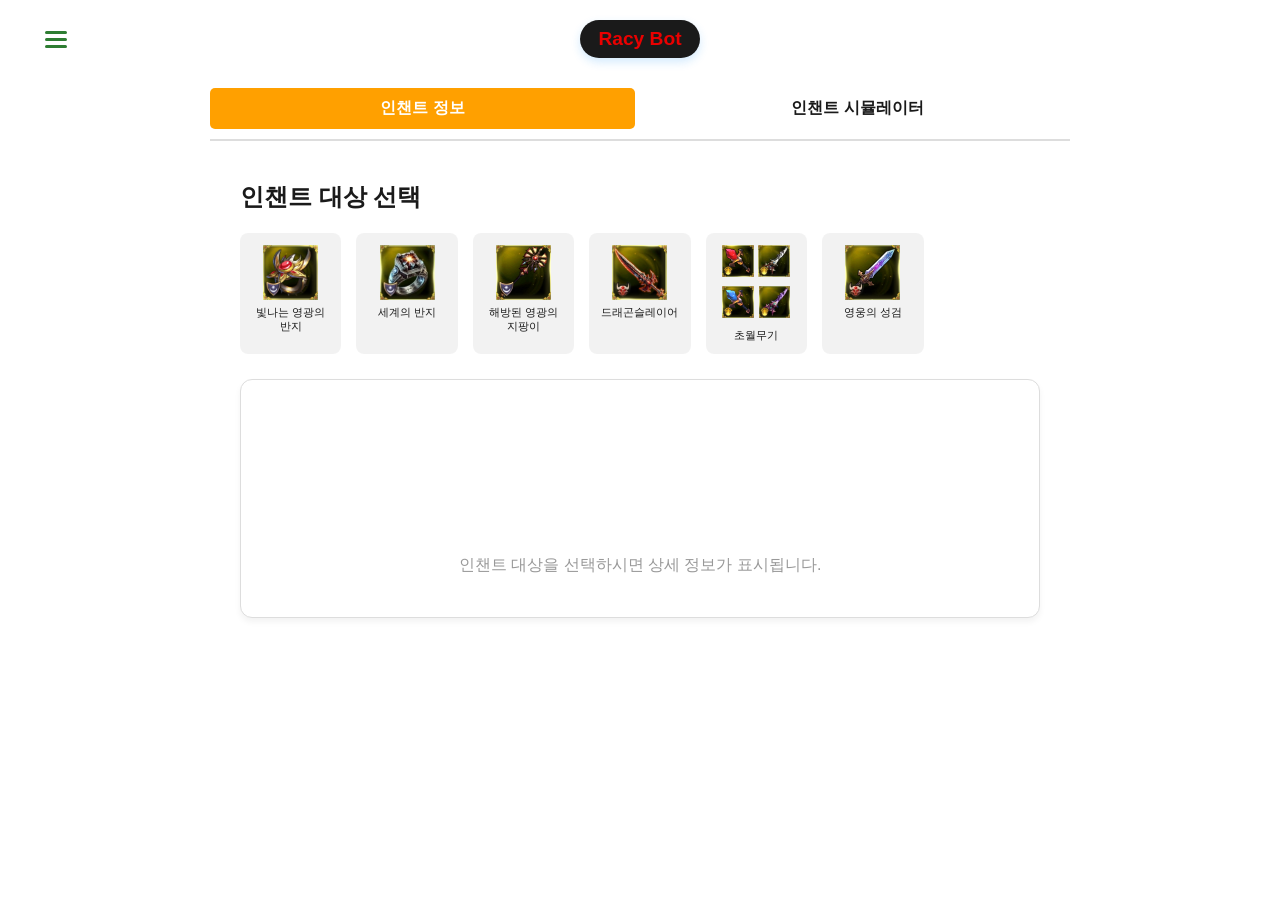
==== enchant.html @ 8d8b270d "Enchant_Update 인챈트 업데이트 내용 추가" ====
<!DOCTYPE html>
<html lang="ko">

<head>
    <meta charset="UTF-8">
    <meta name="viewport" content="width=device-width, initial-scale=1.0">
    <title>RacyBot</title>
    <link rel="stylesheet" href="style.css">
    <link rel="icon" href="./favicon.png" type="image/png">
</head>

<body>
    <header class="main-header">
        <div class="header-inner">
            <div class="nav-section left">
                <button class="hamburger-btn" onclick="toggleNavMenu()">
                    <span class="bar"></span>
                    <span class="bar"></span>
                    <span class="bar"></span>
                </button>

                <div id="navDropdown" class="nav-content">
                    <a href="statcalc.html">레벨 포인트</a>
                    <a href="hero-legend.html">영웅 강화</a>
                    <a href="hero-skill.html">영웅 스킬</a>
                    <a href="one-level.html">유일 레벨</a>
                    <a href="enchant.html">인챈트</a>

                    <div class="menu-dark-mode">
                        <span class="theme-text">Dark Mode</span>
                        <label class="theme-switch">
                            <input type="checkbox" id="darkModeToggle">
                            <div class="slider round"></div>
                        </label>
                    </div>
                </div>
            </div>

            <div class="nav-section center">
                <a href="index.html" class="logo-badge">Racy Bot</a>
            </div>

            <div class="nav-section right"></div>
        </div>
    </header>

    <div class="container">
        <div class="tab-menu">
            <button class="tab-btn active" onclick="switchTab('info-tab')">인챈트 정보</button>
            <button class="tab-btn" onclick="switchTab('sim-tab')">인챈트 시뮬레이터</button>
        </div>

        <div id="info-tab" class="tab-content active">
            <div class="enchant-layout">
                <aside class="enchant-list-side">
                    <h2>인챈트 대상 선택</h2>
                    <div id="enchant-item-list" class="enchant-grid">
                        </div>
                </aside>
                
                <main class="enchant-detail-side">
                    <div id="enchant-detail-card" class="detail-card">
                        <p class="placeholder-text">인챈트 대상을 선택하시면 상세 정보가 표시됩니다.</p>
                    </div>
                </main>
            </div>
        </div>

        <div id="sim-tab" class="tab-content">
            <div class="simulator-layout">
                <div class="sim-selector-zone" style="margin-bottom: 20px; font-size: 1.05rem;">
                    <label for="sim-target-select" style="font-weight: bold;">대상 아이템 선택 : </label>
                    <select id="sim-target-select" onchange="initSimulator()">
                    </select>
                </div>
                
                <div class="sim-main-box">
                    <div class="sim-craft-section">
                        <h3 style="font-size: 1.15rem; margin-bottom: 12px; font-weight: 600; border-bottom: 1px solid var(--border); padding-bottom: 6px;">
                            ▪ 룬 제작 및 인챈트 소모 비용
                        </h3>
                        <div id="sim-materials-display" class="sim-materials">
                        </div>
                        <button class="action-btn" onclick="runSimulation()">인챈트 시작</button>
                    </div>
                    
                    <div class="sim-result-section">
                        <h3 style="font-size: 1.15rem; margin-bottom: 12px; font-weight: 600; border-bottom: 1px solid var(--border); padding-bottom: 6px;">
                            ▪ 인챈트 결과 기록
                        </h3>
                        <div id="sim-result-display" class="sim-result-card">
                            <p class="placeholder-text" style="color: gray; font-size: 0.95rem;">대상 아이템을 선택하고 인챈트 버튼을 누르면 랜덤 옵션 결과가 표시됩니다.</p>
                        </div>
                    </div>
                </div>
            </div>
        </div>
    </div>

    <script src="enchant.js"></script>


    <script src="script.js"></script>
</body>

</html>
---- style.css ----
/* 1. 기본 설정 (Global) */
:root {
    /* 라이트 모드 변수 정의 */
    --card: #ffffff;
    --text: #1a1a1a;  /* 흐릿한 #333보다 더 진한 검정 */
    --border: #dddddd;
    --primary: #4CAF50;
    --secondary: #3a86ff;
    --radius: 12px;
}

body.dark-mode {
    /* 다크 모드 변수 정의 */
    --card: #2a2a2a;
    --text: #ffffff;
    --border: #444444;
    
    background-color: #1e1e1e;
    color: #ffffff;
}

body {
    background-color: var(--card); /* 이제 변수를 사용합니다 */
    color: var(--text);
    font-family: sans-serif;
    padding: 10px;
    margin: 0;
    transition: background-color 0.4s, color 0.4s;
}

/* 2. 레이아웃 (Layout) */
.container {
    width: 100%; /* 전체 폭을 쓰되 */
    max-width: 800px;
    margin: 0 auto;
    padding: 70px 20px 20px 20px; /* 좌우에 고정값(20px) 여백을 줌 */
    box-sizing: border-box; /* 패딩이 전체 폭에 포함되도록 설정 */
}

/* 1. 로고를 중앙에 배치하는 컨테이너 */
.header-container {
    display: flex;
    justify-content: center;
    padding: 0px 0 10px 0; /* 위쪽 여백 15px로 깔끔하게 고정 */
    position: relative;
    width: 100%;
}

/* 2. 로고 배지 (글자 주변에만 배경색) */
.logo-badge {
    background-color: #1a1a1a;
    color: rgb(234, 0, 0);
    padding: 8px 22px; /* 상하 8px, 좌우 22px로 비율 조정 */
    border-radius: 50px; /* 완벽하게 둥근 캡슐 모양 */
    font-size: 1.25rem;
    font-weight: 800;
    text-decoration: none;
    box-shadow: 0 1px 16px rgba(33, 243, 121, 0.11);
    transition: background-color 0.2s, transform 0.2s;
}

.logo-badge:hover {
    background-color: #242424;
    transform: scale(1.03); /* 크기만 아주 살짝 키워서 클릭감 제공 */
}

/* 헤더 전체 배경 및 높이 고정 */
.main-header {
    width: 100%;
    padding: 10px 0;
    position: relative;
    top: 0;
    z-index: 1000;
}

.header-inner {
    max-width: 1200px;
    margin: 0 auto;
    display: flex;
    justify-content: space-between;
    align-items: center; /* 모든 요소의 높이 중앙 정렬 */
    padding: 0 20px;
    position: relative;
}

/* 3분할 섹션 */
.nav-section {
    flex: 1;
    display: flex;
    align-items: center;
}
.nav-section.center {
    justify-content: center;
    flex: 0 0 auto; /* 로고는 공간을 억지로 줄이지 않음 */
}
.nav-section.right {
    justify-content: flex-end;
}

/* 로고: 절대 잘리지 않게 설정 */
.logo-badge {
    background-color: #1a1a1a;
    color: rgb(234, 0, 0);
    padding: 8px 18px;
    border-radius: 50px;
    font-size: 1.2rem;
    font-weight: 800;
    text-decoration: none;
    white-space: nowrap; /* 글자 잘림/줄바꿈 방지 필수! */
    box-shadow: 0 4px 10px rgba(33, 150, 243, 0.2);
}

/* 하단 안내 섹션 */
.info-section {
    margin: 40px auto;      /* 위아래 40px 여백, 중앙 정렬 */
    max-width: 600px;       /* PC에선 메뉴 2개 정도 너비 */
    width: auto;            /* [수정] 100% 대신 auto를 써서 부모 패딩 안으로 쏙 들어가게 함 */
    text-align: center;
    /* 모바일에서 다른 메뉴 타일들과 좌우 간격을 맞추기 위해 */
    box-sizing: border-box; 
}

.info-card {
    background-color: var(--card);
    border: 1px solid var(--border);
    border-radius: var(--radius); /* 메뉴와 동일한 둥글기 */
    padding: 25px;
    box-shadow: 0 4px 6px rgba(0,0,0,0.05);
    
    /* [추가] 모바일에서 박스 자체가 너무 찰싹 붙지 않게 */
    margin: 0 5px; 
}

/* 다크모드 대응 */
body.dark-mode .info-card {
    background-color: #2c2c2c;
    border-color: #444;
}

/* 문의처 영역 정렬 */
.contact-area {
    margin-top: 20px;
    display: flex;
    flex-direction: column;
    gap: 12px; /* 줄 간격 */
    align-items: center; /* 가로 중앙 정렬 */
}

.contact-row {
    display: flex;
    align-items: center;
    gap: 10px;
    font-weight: bold;
    color: var(--text);
    font-size: 0.95rem;
}

/* 버튼 공통 스타일 */
.link-btn {
    text-decoration: none;
    padding: 6px 14px;
    border-radius: 6px;
    font-size: 0.85rem;
    font-weight: bold;
    transition: transform 0.2s, filter 0.2s;
    display: inline-block;
}

.link-btn:hover {
    transform: translateY(-2px);
    filter: brightness(0.95);
}

/* 카톡 버튼 (노란색) */
.link-btn.kakao {
    background-color: #FEE500;
    color: #191919;
}

/* 네이버 카페 버튼 (초록색) */
.link-btn.cafe {
    background-color: #03C75A;
    color: #fff;
}

/* 다크모드 대응 */
body.dark-mode .info-card {
    background-color: #2c2c2c;
    box-shadow: 0 4px 15px rgba(0,0,0,0.2);
}

.contact-area {
    margin-top: 20px;
    display: flex;
    justify-content: center; /* 중앙 정렬 */
}

.button-group {
    display: flex;
    gap: 10px; /* 버튼 사이 간격 */
    width: 100%;
    max-width: 400px; /* 너무 퍼지지 않게 제한 */
}

.link-btn {
    flex: 1; /* 버튼 너비를 동일하게 배분 */
    display: flex;
    align-items: center;
    justify-content: center;
    padding: 12px 10px;
    border-radius: 8px;
    text-decoration: none;
    font-weight: bold;
    font-size: 0.9rem;
    transition: transform 0.2s, opacity 0.2s;
}

.brand-name {
    color: #e74c3c; /* 포인트 레드 색상 */
    font-weight: bold;
}

/* 카카오톡 버튼 색상 */
.kakao {
    background-color: #FEE500;
    color: #3C1E1E;
}

/* 네이버 카페 버튼 색상 */
.cafe {
    background-color: #03C75A;
    color: #fff;
}

.link-btn:hover {
    opacity: 0.9;
    transform: translateY(-2px); /* 살짝 떠오르는 효과 */
}

/* 햄버거 버튼 */
.hamburger-btn {
    background: none;
    border: none;
    cursor: pointer;
    display: flex;
    flex-direction: column;
    gap: 4px; /* 바 사이 간격 */
    padding: 5px;
}
.bar {
    width: 22px;
    height: 3px;
    background-color: #2E7D32;
    border-radius: 2px;
}

/* 드롭다운: 목록이 수직으로 나오게 설정 */
.nav-content {
    display: none;
    flex-direction: column;
    position: absolute;
    top: 50px;
    left: 20px;
    background-color: white;
    min-width: 200px;
    border-radius: 12px;
    box-shadow: 0 10px 25px rgba(0,0,0,0.15);
    flex-direction: column; /* 목록을 세로로 정렬! */
    overflow: hidden;
}

/* 메뉴 내부 다크모드 섹션 */
.menu-dark-mode {
    display: flex;
    justify-content: space-between;
    align-items: center;
    padding: 15px 20px;
    background-color: #f9f9f9; 
    border-top: 1px solid #eee;
}

/* 2. 다크모드 활성화 시 (구분감 확실하게!) */
body.dark-mode .menu-dark-mode {
    /* 배경을 메뉴 리스트보다 아주 살짝 더 어둡게 해서 구분감을 줍니다 */
    background-color: #242424; 
    border-top: 1px solid #444;
}

/* 3. 다크모드일 때 글자색 강제 설정 */
body.dark-mode .menu-dark-mode .theme-text {
    color: #ffffff !important; /* 순백색으로 올려서 가독성 확보 */
    font-weight: 700; /* 글자를 조금 더 두껍게 해서 강조 */
    opacity: 0.9; /* 너무 눈부시지 않게 살짝만 조절 */
}

/* (보너스) 햄버거 메뉴 리스트 자체의 다크모드 배경도 점검 */
body.dark-mode .nav-content {
    background-color: #2c2c2c; /* 전체 메뉴 배경 */
    border: 1px solid #444;
}

/* 메뉴 안의 텍스트 스타일 */
.menu-dark-mode .theme-text {
    font-size: 0.9rem;
    font-weight: 600;
    color: #555;
}

body.dark-mode .menu-dark-mode .theme-text {
    color: #ccc;
}

/* 오른쪽 섹션이 비어도 중앙 정렬을 유지하기 위해 */
.nav-section.right {
    flex: 1; 
}

.nav-content.show { display: flex; } /* 열릴 때 flex로 변경 */

.nav-content a {
    padding: 15px 20px;
    text-decoration: none;
    color: #333;
    font-weight: 600;
    border-bottom: 1px solid #f0f0f0;
}
.nav-content a:last-child { border-bottom: none; }
.nav-content a:hover { background-color: #f8f9fa; }

/* 다크모드 대응 */
body.dark-mode .nav-content { background-color: #2c2c2c; }
body.dark-mode .nav-content a { color: #eee; border-color: #3d3d3d; }
body.dark-mode .nav-content a:hover { background-color: #3d3d3d; }

/* 3. 다크모드 토글 스위치 (Component) */
.theme-switch-wrapper {
    display: flex;
    align-items: center;
    gap: 10px;
    /* absolute와 top을 제거하여 부모(.header-inner)의 align-items: center 설정을 따르게 합니다 */
    position: relative; 
    /* 오른쪽 끝 정렬은 이미 부모의 justify-content: space-between이 해주고 있으므로 여백 설정 불필요 */
}

.theme-switch {
    display: inline-block;
    height: 24px;
    position: relative;
    width: 44px;
}

.theme-switch input {
    display: none;
}

.slider {
    background-color: #ccc;
    position: absolute;
    cursor: pointer;
    top: 0; left: 0; right: 0; bottom: 0;
    transition: 0.4s;
    border-radius: 34px;
}

.slider:before {
    background-color: #fff;
    content: "";
    height: 18px;
    width: 18px;
    left: 3px;
    bottom: 3px;
    position: absolute;
    transition: 0.4s;
    border-radius: 50%;
    box-shadow: 0 2px 5px rgba(0,0,0,0.2);
}

input:checked + .slider {
    background-color: #2E7D32;
}

input:checked + .slider:before {
    transform: translateX(20px);
}

/* 텍스트 높이 정렬 */
.theme-text {
    font-size: 14px;
    font-weight: 500;
    line-height: 1; /* 텍스트 줄높이를 맞춰서 스위치와 수평을 맞춤 */
}

.adjust-btn {
    width: 40px;
    height: 40px;
    border: none;
    background: #4CAF50;
    color: white;
    font-size: 1.2rem;
    font-weight: bold;
    border-radius: 8px;
    cursor: pointer;
    margin: 0 10px;
}

.adjust-btn:active {
    background: #388E3C;
    transform: scale(0.95);
}

input[type=range] {
    cursor: pointer;
}


/* 4. 메인 메뉴 타일 (index.html 전용) */
.menu-grid {
    display: grid;
    grid-template-columns: repeat(auto-fit, minmax(250px, 1fr));
    gap: 20px;
    margin-top: 30px;
}

.menu-tile {
    background: white;
    border: 1px solid #ddd;
    border-radius: 15px;
    padding: 30px;
    text-align: center;
    text-decoration: none;
    color: #333;
    transition: transform 0.2s, box-shadow 0.2s;
    box-shadow: 0 4px 6px rgba(0,0,0,0.05);
}

.menu-tile:hover {
    transform: translateY(-5px);
    box-shadow: 0 8px 15px rgba(0,0,0,0.1);
}

/* 5. 계산기 입력창 (calculator.html 전용) */

/* 기본 가로 배치 (PC) */
.input-grid {
    display: grid;
    grid-template-columns: repeat(2, 1fr); /* PC에선 2열 */
    gap: 20px;
}

/* 모바일 대응 (768px 이하) */
@media (max-width: 768px) {
    .input-grid {
        grid-template-columns: 1fr; /* 모바일에선 1열 */
    }

    .control-wrapper {
        display: flex;
        align-items: center;
        gap: 10px;
    }

    .control-wrapper input {
        flex: 1; /* 인풋이 가운데 꽉 차게 */
        text-align: center;
    }

    /* +, - 버튼 스타일 */
    .btn-minus, .btn-plus {
        width: 40px;
        height: 40px;
        background-color: #f0f0f0;
        border: 1px solid #ddd;
        border-radius: 4px;
        font-size: 20px;
        cursor: pointer;
    }
    
    body.dark-mode .btn-minus, 
    body.dark-mode .btn-plus {
        background-color: #444;
        color: white;
        border-color: #555;
    }
}

input[type="range"].range-slider {
    width: 100%; 
    margin: 5px 0;
    /* 브라우저가 기본으로 넣는 양옆 여백을 제거 */
    padding: 0; 
    cursor: pointer;
    /* 슬라이더 높이를 고정해서 위치 이탈 방지 */
}

/* 버튼과 인풋을 감싸는 컨테이너 */
.control-wrapper {
    display: flex;
    align-items: center;
    border: 1px solid #ddd;
    border-radius: 8px; /* 전체를 둥글게 */
    overflow: hidden; /* 내부 요소가 삐져나오지 않게 */
    background: #fff;
    transition: border-color 0.3s;
}

/* 스위치 토글 디자인 */
.slider-toggle {
    position: absolute;
    cursor: pointer;
    top: 0; left: 0; right: 0; bottom: 0;
    background-color: #ccc;
    transition: .4s;
    border-radius: 20px;
}
.slider-toggle:before {
    position: absolute;
    content: "";
    height: 14px; width: 14px;
    left: 3px; bottom: 3px;
    background-color: white;
    transition: .4s;
    border-radius: 50%;
}
input:checked + .slider-toggle { background-color: #2196F3; } /* 체크 시 파란색(체력) */
input:checked + .slider-toggle:before { transform: translateX(20px); }


/* 포커스 되었을 때 테두리를 초록색으로! */
.control-wrapper:focus-within {
    border-color: #4CAF50;
    box-shadow: 0 0 0 2px rgba(76, 175, 80, 0.1);
}

/* +, - 버튼 공통 스타일 */
.btn-minus, .btn-plus {
    width: 40px;
    height: 40px;
    background-color: #f8f9fa;
    border: none; /* 기존 테두리 제거 */
    font-size: 18px;
    font-weight: bold;
    color: #555;
    cursor: pointer;
    transition: background 0.2s, color 0.2s;
}

/* 마우스 올렸을 때 (PC용 효과) */
.btn-minus:hover, .btn-plus:hover {
    background-color: #e9ecef;
    color: #4CAF50; /* 글자도 초록색으로 */
}

/* 숫자 입력창 스타일 */
.control-wrapper input[type="number"] {
    flex: 1;
    height: 15px;
    border: none !important; /* 내부 테두리 제거 */
    text-align: center;
    font-size: 15px;
    outline: none;
    background: transparent;
}

/* 다크모드 대응 */
body.dark-mode .control-wrapper {
    background: #333;
    border-color: #444;
}
body.dark-mode .btn-minus, 
body.dark-mode .btn-plus {
    background-color: #3d3d3d;
    color: #ccc;
}
body.dark-mode .btn-minus:hover, 
body.dark-mode .btn-plus:hover {
    background-color: #4a4a4a;
    color: #4CAF50;
}

.input-item {
    display: flex;
    flex-direction: column;
}

.input-item label {
    font-size: 0.9rem;
    margin-bottom: 5px;
    font-weight: bold;
}

.input-item input {
    padding: 8px;
    border: 1px solid #ccc;
    border-radius: 4px;
}

/* 모달 배경 */
.modal {
    display: none;
    position: fixed;
    z-index: 2000;
    left: 0; top: 0;
    width: 100%; height: 100%;
    background-color: rgba(0, 0, 0, 0.7);
    backdrop-filter: blur(5px);
}

/* 모달 컨텐츠 박스 */
.modal-content {
    background-color: var(--card); /* 상단에서 정의한 변수 사용 */
    color: var(--text);           /* 상단에서 정의한 변수 사용 */
    margin: 15% auto;
    padding: 30px;
    border-radius: var(--radius);
    width: 85%;
    max-width: 500px;
    position: relative;
    box-shadow: 0 15px 40px rgba(0,0,0,0.2);
    border: 1px solid var(--border);
    border-top: 5px solid var(--secondary); /* 확성기 테마 색상 */
    transition: background-color 0.3s, color 0.3s;
}

/* 닫기 버튼 */
.close-btn {
    position: absolute;
    right: 20px; top: 15px;
    font-size: 30px;
    cursor: pointer;
    color: #888;
}
.close-btn:hover { color: var(--primary); }

/* 모달 내부 문단 가독성 */
.modal-body p {
    color: var(--text);
    opacity: 1; /* 흐릿함 방지 */
    line-height: 1.7;
    margin-bottom: 12px;
    font-weight: 500; /* 글자를 살짝 두껍게 */
}

.main-title {
    display: flex;
    align-items: center;    /* 아이콘과 텍스트 높이 맞춤 */
    justify-content: center; /* 가로 중앙 정렬 */
    text-align: center;
    margin-top: 20px;
    margin-bottom: 30px;
    gap: 10px;
    width: 100%;
}

.notice-badge {
    display: inline-flex;
    align-items: center;
    justify-content: center;
    
    /* 배경 및 테두리 제거 */
    background: none !important;
    border: none !important;
    box-shadow: none !important;
    
    /* [수정 포인트] 위로 4px 이동 (음수값이 위로 올라가는 것) */
    transform: translateY(-0px);

    /* 크기 및 위치 조정 */
    width: auto;   /* 고정 크기 해제 */
    height: auto;
    font-size: 28px; /* 아이콘 크기를 시원하게 키움 */
    cursor: pointer;
    vertical-align: middle;
    margin-left: 8px;
    
    /* 약간의 애니메이션만 유지 */
    transition: transform 0.2s ease;
}

.notice-badge:hover {
    transform: scale(1.2); /* 마우스 올리면 살짝 커지며 회전 */
}

.notice-badge:active {
    transform: scale(0.9); /* 클릭 시 쏙 들어가는 느낌 */
}

.modal-content h3 {
    display: flex;
    align-items: center;
    gap: 8px;
}

.modal-content h3::before {
    content: '📋'; /* 제목 앞에 추가 */
}

/* 모달 컨텐츠 박스 */
.modal-content {
    /* 1. 배경색: 변수가 없으면 흰색을 기본으로 하되, 다크모드 클래스에 따라 변하게 함 */
    background-color: var(--card) !important; 
    
    /* 2. 글자색: 배경에 맞춰 자동으로 변하도록 설정 */
    color: var(--text) !important; 
    
    margin: 15% auto;
    padding: 30px;
    border-radius: var(--radius);
    width: 85%;
    max-width: 500px;
    position: relative;
    box-shadow: 0 15px 40px rgba(0,0,0,0.4); /* 그림자도 좀 더 깊게 */
    border: 1px solid var(--border);
    
    /* 혹시 모를 대비: 변수가 아예 안 먹을 때를 위한 기본 배경 (다크모드 우선) */
    transition: background-color 0.3s, color 0.3s;
}

/* 모달 제목 */
.modal-title {
    color: var(--primary) !important;
    font-weight: bold;
    font-size: 1.2rem;
}

/* 구분선도 다크모드 변수 사용 */
.modal-content hr {
    border: 0;
    border-top: 1px solid var(--border);
    margin: 15px 0;
}

/* 스탯 상승 (+) */
.stat-up {
    color: #e53935; /* 강조용 빨간색 */
    font-weight: bold;
}

/* 스탯 하락 (-) */
.stat-down {
    color: #1e88e5; /* 하락용 파란색 */
    font-weight: bold;
}

/* 변화 없음 */
.stat-none {
    color: #9e9e9e; /* 회색 */
}

/* 1. 인풋 아이템 배치 간격 조정 */
.input-item {
    display: flex;
    flex-direction: column;
    gap: 8px;
    margin-bottom: 15px;
}

/* 포인트 옆의 커다란 툴팁 아이콘 전용 */
.info-icon.large-icon {
    width: 22px;         /* 크기 확대 */
    height: 22px;        /* 크기 확대 */
    font-size: 15px;     /* 물음표 글자 크기 확대 */
    line-height: 22px;   /* 원의 높이와 맞춰서 중앙 정렬 */
    vertical-align: middle; /* 글자 라인에 맞춤 */
    margin-bottom: 2px;  /* 미세한 높이 조절 */
}

/* 2. 툴팁 아이콘 스타일 (초록색 상징색 활용) */
.info-icon {
    display: inline-block;
    width: 16px;
    height: 16px;
    background-color: #4CAF50;
    color: white;
    border-radius: 50%;
    text-align: center;
    font-size: 11px;
    line-height: 16px;
    cursor: help;
    margin-left: 4px;
    position: relative;
    font-weight: bold;
}

/* 3. 툴팁 박스 기본 설정 (숨김 상태) */
.info-icon::after {
    content: attr(data-tooltip);
    position: absolute;
    bottom: 130%;
    left: 50%;
    transform: translateX(-50%);
    background-color: rgba(0, 0, 0, 0.85);
    color: #fff;
    padding: 8px 12px;
    border-radius: 6px;
    font-size: 12px;
    width: 180px;
    white-space: normal;
    z-index: 999;
    opacity: 0;
    visibility: hidden;
    transition: opacity 0.2s ease-in-out;
    pointer-events: none; /* 툴팁이 마우스 흐름을 방해하지 않도록 */
    box-shadow: 0 4px 10px rgba(0,0,0,0.3);
}

/* 4. PC 마우스 오버 & 모바일 터치 시 노출 */
.info-icon:hover::after,
.info-icon:active::after {
    opacity: 1;
    visibility: visible;
}

/* 다크모드일 때 툴팁 색상 대비 (선택 사항) */
body.dark-mode .info-icon::after {
    background-color: #ffffff;
    color: #222;
}

/* 6. 다크모드 상세 대응 (Dark Mode Overrides) */
body.dark-mode .menu-tile {
    background: #2d2d2d;
    color: white;
    border-color: #444;
}

body.dark-mode .input-item input {
    background-color: #333;
    color: white;
    border-color: #555;
}

/* 컨테이너 및 표 중앙 정렬 */
.container {
    max-width: 900px; /* 표가 길어지므로 폭을 살짝 넓힘 */
    margin: 0 auto;
    padding: 20px;
}

/* 탭 스타일 */
.tab-container {
    display: flex;
    margin-bottom: 20px;
    /* 여기서 border-bottom 코드가 있다면 삭제하거나 기본값으로 둡니다 */
}

/* [핵심] 유일 레벨 페이지 전용 빨간 줄 설정 */
.tab-container.one-page-tabs {
    border-bottom: 2px solid #d32f2f; /* 이 줄이 유일 레벨 페이지만 적용됨 */
}

/* 탭 버튼 스타일 */
.tab-btn {
    flex: 1; /* 4개 버튼이 동일한 너비를 가지도록 함 */
    padding: 10px 2px; /* 좌우 패딩을 최소화(2px) */
    font-size: 0.9rem; /* 폰트 크기를 살짝 줄임 */
    white-space: nowrap; /* 글자가 절대 줄바꿈되지 않게 함 */
    text-align: center;
    border-radius: 6px;
}

/* 모바일 전용 (더 작은 화면 대응) */
@media (max-width: 380px) {
    .tab-btn {
        font-size: 0.8rem; /* 아주 작은 화면에선 폰트를 더 작게 */
        padding: 8px 1px;
    }
}

/* 인게임 색상 적용 */
.tab-btn:nth-child(1).active { background-color: #FFA000; color: white; } /* 전설: 주황 */
.tab-btn:nth-child(2).active { background-color: #D32F2F; color: white; } /* 신화: 빨강 */
.tab-btn:nth-child(3).active { background-color: #FDD835; color: #333; }  /* 유일: 노랑 */
.tab-btn.active.calc-tab {
    background-color: #4CAF50; /* 초록색 */
    color: white;
    border-color: #388E3C;
}

/* 계산기 내부 버튼도 초록색으로 맞춤 */
.do-calc-btn {
    width: 100%;
    padding: 15px;
    background: #4CAF50; /* 초록색으로 변경 */
    color: white;
    border: none;
    border-radius: 8px;
    font-size: 1.1rem;
    font-weight: bold;
    cursor: pointer;
    margin-top: 10px;
    transition: background 0.2s;
}

.do-calc-btn:active {
    background: #388E3C;
}

/* 유일 전용 탭 버튼 - 둥근 모서리 디자인 */
.one-tab-btn {
    flex: 1;
    padding: 12px;
    border: 1px solid #ddd;
    background-color: #f9f9f9; 
    cursor: pointer;
    font-weight: bold;
    color: #666;
    
    /* [포인트] 상단 모서리만 둥글게 (영웅 강화 느낌) */
    border-top-left-radius: 6px;
    border-top-right-radius: 6px;
    
    /* 버튼 사이 간격을 살짝 주면 더 둥근게 잘 보여요 */
    margin: 0 2px; 
    
    outline: none;
    transition: all 0.2s ease;
    border-bottom: none; /* 탭 느낌을 내기 위해 아래 선은 제거 */
}

/* 활성화된 탭 (빨간색 + 둥근 느낌 강조) */
.one-tab-btn.active {
    background-color: #d32f2f;
    color: #ffffff;
    border-color: #d32f2f;
    /* 클릭된 느낌을 주기 위해 살짝 위로 솟아오르는 효과 */
    transform: translateY(-2px);
    box-shadow: 0 -2px 10px rgba(211, 47, 47, 0.2);
}

/* 1. 유일 전용 탭 활성화 색상 (빨간색) */
.one-tab-btn.active {
    background: #d32f2f !important;
    color: white !important;
}

/* 다크모드에서도 둥근 테두리 색상 조절 */
body.dark-mode .one-tab-btn {
    background-color: #2c2c2c;
    border-color: #444;
    color: #aaa;
}

/* 2. 표가 쏠리지 않도록 감싸는 래퍼 */
.one-table-wrapper {
    width: 100%;
    overflow-x: auto; /* 모바일 대응 */
    display: flex;
    justify-content: center; /* 표를 중앙으로 */
}

/* 3. 유일 전용 표 스타일 */
.one-level-table {
    width: 100%;
    max-width: 800px;    /* 너무 퍼지지 않게 적정 너비 고정 */
    border-collapse: collapse;
    table-layout: fixed; /* 셀 너비 고정으로 쏠림 방지 */
    margin: 10px auto;   /* 확실한 중앙 정렬 */
}

.one-level-table th, 
.one-level-table td {
    border-bottom: 1px solid #eee;
    padding: 12px 5px;
    text-align: center;  /* 텍스트 중앙 정렬 */
    font-size: 0.9rem;
    word-break: keep-all;
}

/* 다크모드 대응 */
body.dark-mode .one-level-table th,
body.dark-mode .one-level-table td {
    border-color: #444;
}

/* 4. 열 너비 배분 (전체 100%) */
.one-level-table th:nth-child(1) { width: 15%; } /* 레벨 */
.one-level-table th:nth-child(2) { width: 30%; } /* 마정석 */
.one-level-table th:nth-child(3) { width: 40%; } /* 골드 */
.one-level-table th:nth-child(4) { width: 15%; } /* 포인트 */

.shortcut-guide {
    margin-top: 25px;
    padding: 15px;
    background-color: rgba(0, 0, 0, 0.03);
    border-radius: 8px;
    border: 1px dashed #ccc;
    text-align: left; /* 왼쪽 정렬로 변경하여 안정감 부여 */
}

/* 제목 부분도 똑같이 적용하고 싶다면 */
.shortcut-guide h4 {
    margin-top: 0;
    margin-bottom: 15px;
    font-size: 15px;
    color: var(--text-color); /* 제목도 모드에 따라 하얗게/검게 변함 */
    text-align: center;
    font-weight: bold;
}

/* 핵심: PC에서는 2열, 모바일에서는 1열 */
.guide-grid {
    display: grid;
    grid-template-columns: 1fr 1fr; /* 기본 2열 배치 */
    gap: 12px 20px; /* 행과 열 간격 설정 */
}

.guide-item {
    display: flex;
    justify-content: space-between;
    align-items: center;
    font-size: 13px;
    border-bottom: 1px solid rgba(0,0,0,0.05); /* 항목 간 구분선 */
    padding-bottom: 4px;
}

.guide-item .label {
    /* 계산 버튼이나 일반 텍스트처럼 모드에 따라 자동 변경되는 변수 사용 */
    color: var(--text-color); 
    font-weight: 600; /* 조금 더 또렷하게 보이도록 두께 유지 */
}

.guide-item .value {
    font-weight: bold;
    color: #d32f2f;
}

/* 모바일 화면 (너비가 좁을 때) 처리 */
@media (max-width: 600px) {
    .guide-grid {
        grid-template-columns: 1fr; /* 모바일은 다시 1열로 */
        gap: 8px;
    }
}


/* 성장의 비약 전체 행 */
.potion-row {
    display: flex;
    align-items: center; /* [핵심] 높낮이를 중앙으로 칼정렬 */
    background: rgba(0,0,0,0.03);
    padding: 15px 20px;
    border-radius: 12px;
    margin-bottom: 20px;
    gap: 30px; /* 문구와 옵션 사이 간격 넉넉히 */
}

/* '성장의 비약' 문구 */
.potion-title {
    font-weight: bold;
    font-size: 1rem;
    color: #333;
    white-space: nowrap; /* 줄바꿈 방지 */
}

/* 체크박스 그룹 */
.potion-options {
    display: flex;
    gap: 25px; /* 20%와 50% 사이 간격 */
    flex: 1;
}

/* 개별 체크박스 아이템 */
.potion-item {
    display: flex;
    align-items: center; /* 체크박스와 숫자 높낮이 맞춤 */
    gap: 8px; /* 체크박스와 숫자 사이 간격 */
    cursor: pointer;
    font-size: 1rem;
    color: #555;
    transition: color 0.2s;
}

.potion-item:hover {
    color: #d32f2f; /* 마우스 올리면 빨간색 강조 */
}

/* 체크박스 크기 조절 (너무 작아서 안맞아 보일 수 있음) */
.potion-item input[type="checkbox"] {
    width: 18px;
    height: 18px;
    cursor: pointer;
    margin: 0; /* 기본 마진 제거해서 뒤틀림 방지 */
}

/* 모바일 대응 */
@media (max-width: 600px) {
    .potion-row {
        gap: 15px;
        padding: 12px;
    }
    .potion-options {
        gap: 15px;
    }
}

/* [공통] 성장의 비약 행 스타일 */
.potion-row {
    display: flex;
    align-items: center; /* 수평 정렬 */
    background: #f1f1f1; /* 밝은 모드 배경 */
    padding: 15px 20px;
    border-radius: 12px;
    margin-bottom: 20px;
    gap: 30px;
    transition: background 0.3s, color 0.3s;
}

.potion-title {
    font-weight: bold;
    white-space: nowrap;
    color: #333;
}

.potion-options {
    display: flex;
    gap: 25px;
    align-items: center; /* 내부 아이템들도 수평 정렬 */
}

.potion-item {
    display: flex;
    align-items: center;
    gap: 8px;
    cursor: pointer;
    line-height: 1; /* 텍스트 높이 초기화로 수평 맞춤 */
}

/* 체크박스 자체 마진 제거 (높낮이 뒤틀림 주범) */
.potion-item input[type="checkbox"] {
    margin: 0;
    width: 18px;
    height: 18px;
    vertical-align: middle;
}

/* 전체 컨테이너 배경 및 간격 */
.level-container {
    display: flex;
    flex-direction: column; /* 기본(모바일): 세로 정렬 */
    gap: 20px;
    background: rgba(0,0,0,0.02);
    padding: 20px;
    border-radius: 12px;
    margin-bottom: 20px;
}

/* 개별 레벨 박스 */
.level-box {
    display: flex;
    flex-direction: column;
    gap: 10px;
}

/* 라벨 스타일 */
.level-label {
    font-weight: bold;
    font-size: 1rem;
    color: #333;
}
.level-label span { color: #4CAF50; }

/* 슬라이더와 +/- 버튼 정렬 */
.slider-wrapper {
    display: flex;
    align-items: center;
    gap: 10px;
}
.slider-wrapper input[type="range"] {
    flex: 1;
}

/* ==========================================
   💻 PC 버전 (600px 이상): 가로 병렬 배치
   ========================================== */
@media (min-width: 601px) {
    .level-container {
        flex-direction: row; /* 가로로 배치 */
        justify-content: space-between;
    }

    .level-box {
        flex: 1; /* 반씩 나눠 가짐 */
        padding: 0 10px;
    }

    /* 중간에 구분선 효과 (선택사항) */
    .level-box:first-child {
        border-right: 1px solid rgba(0,0,0,0.05);
    }
}

/* 다크모드 대응 */
body.dark-mode .level-container { background: rgba(255,255,255,0.05); }
body.dark-mode .level-label { color: #eee; }
body.dark-mode .level-box:first-child { border-right-color: rgba(255,255,255,0.1); }

/* ==========================================
   🌙 다크 모드 대응 (body.dark-mode 기준)
   ========================================== */
body.dark-mode .potion-row {
    background: #2c2c2c; /* 다크모드용 어두운 배경 */
}

body.dark-mode .potion-title {
    color: #eee; /* 밝은 글자색 */
}

body.dark-mode .potion-item {
    color: #bbb;
}

body.dark-mode .potion-item:hover {
    color: #ff4d4d; /* 다크모드 강조색 */
}

/* 모바일 간격 조정 */
@media (max-width: 600px) {
    .potion-row {
        gap: 15px;
        padding: 12px;
    }
}

/* 탭 활성화 상태 (인게임 컬러) */
.tab-btn.active:nth-child(1) { background-color: #FFA000; color: white; border-color: #FF8F00; }
.tab-btn.active:nth-child(2) { background-color: #D32F2F; color: white; border-color: #B71C1C; }
.tab-btn.active:nth-child(3) { background-color: #FDD835; color: #333; border-color: #FBC02D; }

/* 표 중앙 정렬 */
.tab-content { display: none; }
.tab-content.active { display: block; }

.upgrade-table {
    width: 100%;
    margin: 0 auto;
    border-collapse: collapse;
    table-layout: fixed; /* [중요] 열 너비를 고정합니다 */
    text-align: center;  /* [추가] 표 안의 모든 기본 텍스트 중앙 정렬 */
}

/* 열 너비 비율 설정 (합계 100%) */
.upgrade-table th:nth-child(1), .upgrade-table td:nth-child(1) { width: 15%; }
.upgrade-table th:nth-child(2), .upgrade-table td:nth-child(2) { width: 55%; }
.upgrade-table th:nth-child(3), .upgrade-table td:nth-child(3) { width: 30%; }

/* 헤더와 셀 공통 패딩 */
.upgrade-table th, 
.upgrade-table td {
    padding: 12px 5px; /* 상하 12px, 좌우 5px */
    vertical-align: middle; /* 세로 방향 중앙 정렬 */
    word-break: keep-all;   /* 단어 단위로 줄바꿈 방지 (한글 가독성) */
}

/* 두 번째 열(재료) 중앙 정렬 확인 */
.upgrade-table td:nth-child(2) {
    text-align: center; /* 왼쪽 정렬 대신 중앙 정렬로 변경 */
}

/* 툴팁 전체 컨테이너 */
.tooltip {
    position: relative;
    display: inline-block;
    cursor: help;
    color: #d32f2f; /* 아이콘 색상 (빨간색 계열) */
    font-weight: bold;
    margin-left: 5px;
}

/* 툴팁 박스 (기본적으로 숨김) */
.tooltip .tooltip-text {
    visibility: hidden;
    width: 130px;
    background-color: #333;
    color: #fff;
    text-align: center;
    border-radius: 6px;
    padding: 8px;
    position: absolute;
    z-index: 10;
    bottom: 115%; /* 위로 나타나게 설정 */
    margin-left: -100px; /* 중앙 정렬 */
    opacity: 0;
    transition: opacity 0.3s;
    font-size: 0.8rem;
    font-weight: normal;
    line-height: 1.4;
    box-shadow: 0 4px 10px rgba(0,0,0,0.2);
}

/* 마우스 오버 시 표시 */
.tooltip:hover .tooltip-text {
    visibility: visible;
    opacity: 1;
}

/* 다크모드에서는 배경색을 살짝 조정 */
body.dark-mode .tooltip .tooltip-text {
    background-color: #555;
}
body.dark-mode .tooltip .tooltip-text::after {
    border-color: #555 transparent transparent transparent;
}

/* 비고란 글자가 너무 길어질 경우 대비 */
.note-cell {
    font-size: 0.85rem;
    color: #777;
}
body.dark-mode .note-cell {
    color: #bbb;
}

.calc-card {
    background: #fff;
    padding: 20px;
    border-radius: 15px;
    box-shadow: 0 4px 15px rgba(0,0,0,0.1);
    margin-top: 10px;
}
body.dark-mode .calc-card { background: #2c2c2c; }

.add-hero-btn {
    width: 100%;
    padding: 10px;
    background: #f8f9fa;
    border: 2px dashed #ccc;
    border-radius: 8px;
    cursor: pointer;
    margin-bottom: 15px;
    font-weight: bold;
    color: #666;
    transition: all 0.2s;
}

.add-hero-btn:hover {
    background: #e9ecef;
    border-color: #aaa;
}

body.dark-mode .add-hero-btn {
    background: #333;
    border-color: #555;
    color: #aaa;
}

/* 영웅 항목 상단 레이아웃 */
.hero-header {
    display: flex;
    justify-content: space-between;
    align-items: center;
    margin-bottom: 8px;
}

/* 삭제 버튼 스타일 */
.remove-hero-btn {
    font-size: 0.85rem;
    padding: 2px 8px;
    border-radius: 4px;
    transition: background 0.2s;
}

.remove-hero-btn:hover {
    background: rgba(255, 68, 68, 0.1);
}

/* 추가 버튼과 삭제 버튼 간의 시각적 구분 */
.add-hero-btn {
    margin-top: 10px;
    /* 기존 스타일 유지 */
}

.select-group { margin: 15px 0; text-align: left; }
.select-group label { display: block; font-weight: bold; margin-bottom: 8px; color: #666; }
body.dark-mode .select-group label { color: #aaa; }

.select-row { display: flex; gap: 10px; }
.select-row select {
    flex: 1;
    padding: 12px;
    border-radius: 8px;
    border: 1px solid #ddd;
    font-size: 1rem;
    background-color: #fff;
}
body.dark-mode .select-row select { background: #333; color: #fff; border-color: #444; }

.do-calc-btn {
    width: 100%;
    padding: 15px;
    background: #444;
    color: white;
    border: none;
    border-radius: 8px;
    font-size: 1.1rem;
    font-weight: bold;
    cursor: pointer;
    margin-top: 10px;
}

.result-box {
    margin-top: 20px;
    padding: 20px;
    background: #f8f9fa;
    border-radius: 8px;
    font-size: 1.1rem;
    line-height: 1.8;
    text-align: center; /* [추가] 텍스트 중앙 정렬 */
    border: 1px solid #eee;
}

/* 결과 내 강조 텍스트 정렬 */
.result-box b, .result-box span {
    display: inline-block; /* 줄바꿈 시에도 정렬 유지 */
    margin: 2px 0;
}


body.dark-mode .result-box { background: #383838; }

.highlight { color: #D32F2F; font-weight: bold; font-size: 1.5rem; }

/* 다크모드일 때 모달 강제 색상 지정 */
body.dark-mode .modal-content {
    background-color: #2a2a2a !important; /* 다크모드 카드 배경색 */
    color: #f0f0f0 !important;
    border-color: #444 !important;
}

.hero-thumb {
    cursor: pointer;
    border-radius: 6px; /* 약간의 곡률만 주어 부드러운 사각형으로 만듦 */
    transition: transform 0.2s, border 0.2s;
    border: 2px solid transparent;
    overflow: hidden;
}

/* 활성화되었을 때 사각형 테두리 강조 */
.hero-thumb.active { 
    border-color: #4CAF50; 
    box-shadow: 0 0 8px rgba(211,47,47,0.4); 
}

.hero-thumb:hover { transform: scale(1.1); }

.hero-thumb img { width: 100%; display: block; }



.detail-header { display: flex; align-items: center; gap: 20px; margin-bottom: 20px; }

/* 상세 영역의 이미지도 사각형으로 */
.detail-header img { 
    width: 100px; /* 크기를 조금 키웠습니다 */
    border-radius: 8px; 
    object-fit: cover; /* 이미지가 찌그러지지 않게 */
}

/* 제목은 항상 중앙 */
.page-title { text-align: center; margin-bottom: 30px; }

/* 안내 문구 스타일 */
.placeholder-text {
    text-align: center;
    color: #999;
    margin-top: 150px;
}

/* 2단 레이아웃 (PC) */
.hero-app-layout {
    display: flex;
    gap: 20px;
    align-items: flex-start;
    max-width: 1000px;
    margin: 0 auto;
    padding: 10px; /* 양옆 여백을 주어 화면 끝에 붙지 않게 함 */
}

/* 왼쪽 그리드 영역 */
.hero-grid {
    flex: 0 0 320px; 
    display: grid;
    margin-bottom: 30px;
    grid-template-columns: repeat(4, 1fr);
    gap: 10px;
}


/* 오른쪽 상세 카드 (다크모드 적용) */
.hero-detail-card {
    flex: 1;
    /* 고정된 색상 대신 변수 사용 */
    background: var(--card-bg, #1e1e1e); 
    color: var(--text-color, #e0e0e0);

    border-radius: 15px;
    padding: 25px;
    box-shadow: 0 4px 20px rgba(0,0,0,0.2);
    border: 1px solid var(--border-color, #333); /* 테두리도 변수 처리 가능 */
    position: sticky;
    top: 20px;
    min-width: 0;
    min-height: 400px;
}

/* 모바일 대응 (반응형) */
@media (max-width: 768px) {
    .hero-app-layout {
        flex-direction: column; /* 세로로 쌓기 */
        padding: 15px;
    }
    .hero-grid {
        flex: none;
        width: 100%;
        grid-template-columns: repeat(auto-fill, minmax(60px, 1fr)); /* 화면 꽉 차게 */
    }
    .hero-detail-card {
        width: 100%; /* 화면 밖으로 나가지 않게 */
        box-sizing: border-box; /* 패딩을 너비에 포함 */
    }
}

/* 카테고리 태그 공통 스타일 (다크모드용) */
.skill-tag {
    font-size: 10px;
    padding: 2px 6px;
    border-radius: 4px;
    color: #fff;
    text-transform: uppercase;
    margin-right: 5px;
}

.category-기본 { background: #444; }
.category-특수 { background: #0d47a1; }
.category-궁극 { background: #4a148c; }

/* 스킬 아이템 박스 내 간격 살짝 조정 */
.skill-item {
    margin-bottom: 12px;
    padding: 15px;
    border-left: 4px solid #d32f2f;
    /* 라이트 모드일 때 너무 어둡지 않게 투명도 조절 */
    background: var(--item-bg, rgba(0, 0, 0, 0.05)); 
    border-radius: 0 10px 10px 0;
}

/* 스킬 제목 줄 */
.skill-title-row {
    font-weight: bold;
    font-size: 15px;
    display: flex;
    align-items: center;
    flex-wrap: wrap;
    gap: 8px;
    color: var(--text-color); /* 라이트일 땐 검정, 다크일 땐 흰색으로 자동 변환 */
}

/* 스킬 이름 전용 색상 (필요시) */
.skill-name {
    color: var(--text-color);
}

/* 강화 수치 배지 (노란색은 양쪽 다 잘 보여서 고정해도 됨) */
.upgrade-badge {
    color: #ffca28;
    font-size: 13px;
    font-weight: bold;
    background: rgba(255, 202, 40, 0.1);
    padding: 2px 6px;
    border-radius: 4px;
    border: 1px solid rgba(255, 202, 40, 0.3);
}

/* 스킬 설명 */
.skill-desc {
    font-size: 13px;
    color: var(--text-muted, #bbb); /* 라이트/다크에 맞춰 조금 흐린 텍스트 */
    margin-top: 10px;
    line-height: 1.6;
}

/* 사거리, 쿨타임 */
.skill-meta {
    font-size: 12px;
    margin-top: 10px;
    font-weight: bold;
    opacity: 0.9;
    display: flex;
    gap: 15px; /* 항목 사이의 간격을 15px만큼 띄움 */
    align-items: center;
    color: var(--text-muted); /* 텍스트 색상을 살짝 흐리게 하면 더 세련되어 보입니다 */
}

/* 항목 사이에 구분선을 넣고 싶다면 */
.meta-item + .meta-item::before {
    content: "|";
    margin-right: 15px;
    color: #ccc;
}

/* 라이트 모드에서는 배경이 밝으므로, 흰색 대신 조금 더 진한 색이나 배경색을 주어 대비를 높일 수 있습니다 */
:root .stat-highlight {
    color: #d32f2f;      /* 예: 라이트 모드에서는 포인트 컬러인 빨간색 사용 */
    background: rgba(0, 0, 0, 0.05); /* 연한 배경을 깔아 가독성 확보 */
    padding: 0 2px;
    border-radius: 3px;
}

body.dark-mode .stat-highlight {
    color: #ffffff;      /* 다크 모드에서는 확실한 흰색 */
}

.stat-highlight {
    color: #ffffff;
    font-weight: bold;
    letter-spacing: 0.5px; /* 숫자와 소수점 사이를 아주 미세하게 띄워 가독성 상승 */
    /* 다크모드에서 더 빛나게 하고 싶다면 */
    text-shadow: 0 0 3px rgba(255, 255, 255, 0.2); 
}


/* enchant          */

/* --- 인챈트 페이지 전용 스타일 --- */
.tab-menu {
    display: flex;
    gap: 10px;
    margin-bottom: 20px;
    border-bottom: 2px solid var(--border, #ccc);
    padding-bottom: 10px;
}
.tab-btn {
    padding: 10px 20px;
    font-size: 1rem;
    font-weight: bold;
    border: none;
    background: none;
    color: var(--text);
    cursor: pointer;
    border-radius: 5px;
    transition: all 0.2s;
}
.tab-btn.active {
    background-color: var(--primary, #4CAF50);
    color: white;
}
.tab-content {
    display: none;
}
.tab-content.active {
    display: block;
}

/* 레이아웃 구조 (위아래 정렬 및 최대너비 보호) */
.enchant-layout {
    display: flex;
    flex-direction: column;
    gap: 25px;
    width: 100%;
    max-width: 800px; /* 👈 컨테이너 너비와 맞춰서 쏠림 현상 방지 */
    margin: 0 auto;
}

.enchant-grid {
    display: grid;
    grid-template-columns: repeat(auto-fill, minmax(100px, 1fr)); /* 👈 아이콘 크기 최적화 */
    gap: 15px;
    margin-top: 15px;
    width: 100%;
}
.enchant-list-item {
    cursor: pointer;
    border: 2px solid transparent;
    border-radius: 8px;
    padding: 10px 5px;
    text-align: center;
    background: rgba(0,0,0,0.05);
    transition: all 0.2s;
    display: flex;
    flex-direction: column;
    align-items: center;
    justify-content: flex-start;
}
body.dark-mode .enchant-list-item {
    background: rgba(255,255,255,0.05);
}
.enchant-list-item:hover, .enchant-list-item.active {
    border-color: var(--primary);
    background: rgba(0,0,0,0.08);
}
body.dark-mode .enchant-list-item:hover, body.dark-mode .enchant-list-item.active {
    background: rgba(255,255,255,0.1);
}
.enchant-list-item img {
    width: 55px;
    height: 55px;
    object-fit: contain;
    margin-bottom: 5px;
}

/* 👈 이름 짤림 방지 및 자동 줄바꿈 핵심 스타일 */
.enchant-item-name {
    font-size: 11px;
    line-height: 1.3;
    margin: 0;
    word-break: keep-all;     /* 단어 단위 줄바꿈 */
    overflow: visible;
    text-overflow: clip;
    white-space: normal;      /* 줄바꿈 허용 */
    text-align: center;
}

.item-multi-box {
    display: flex;
    flex-wrap: wrap;
    gap: 4px;
    justify-content: center;
    width: 100%;
    margin-bottom: 5px;
}
.item-multi-box img {
    width: 32px;
    height: 32px;
    object-fit: contain;
}

/* 상세 정보 창 디자인 */
.detail-card {
    background-color: var(--card, #fff);
    border: 1px solid var(--border, #eee);
    border-radius: 12px;
    padding: 25px;
    box-shadow: 0 4px 6px rgba(0,0,0,0.05);
    color: var(--text, #333);
    width: 100%;
    box-sizing: border-box;
}
.detail-card h2, .detail-card h3, .detail-card h4 {
    color: var(--text, #333);
    margin-top: 10px;
    margin-bottom: 10px;
}
.rune-detail-block {
    border-top: 1px dashed var(--border, #ccc);
    margin-top: 15px;
    padding-top: 15px;
}
.mat-list {
    display: flex;
    gap: 10px;
    flex-wrap: wrap;
    margin: 10px 0;
}
.mat-item {
    display: flex;
    align-items: center;
    gap: 5px;
    background-color: rgba(0,0,0,0.03);
    color: var(--text, #333);
    padding: 6px 12px;
    border-radius: 6px;
    font-size: 0.85rem;
    border: 1px solid var(--border, transparent);
}
body.dark-mode .mat-item {
    background-color: rgba(255,255,255,0.05);
}
.mat-item img, .sim-materials img {
    width: 22px;
    height: 22px;
    object-fit: contain;
}
.highlight-num {
    color: #ff4757;
    font-weight: bold;
}

/* 스킬 설명 상자 디자인 격리 */
.sim-skill-desc-box {
    font-size: 0.9rem;
    margin-left: 10px;
    padding: 8px;
    background-color: rgba(0, 0, 0, 0.03);
    border-radius: 6px;
    margin-top: 5px;
    margin-bottom: 5px;
    line-height: 1.4;
}
body.dark-mode .sim-skill-desc-box {
    background-color: rgba(255, 255, 255, 0.05);
}

/* 시뮬레이터 */
.simulator-layout {
    background-color: var(--card, #fff);
    padding: 20px;
    border-radius: 12px;
    border: 1px solid var(--border, #eee);
    color: var(--text);
    max-width: 800px;
    margin: 0 auto;
}
.sim-selector-zone {
    margin-bottom: 15px;
}
.sim-selector-zone select {
    padding: 8px;
    font-size: 1rem;
    border-radius: 5px;
    background-color: var(--card);
    color: var(--text);
    border: 1px solid var(--border);
}
.sim-main-box {
    display: grid;
    grid-template-columns: 1fr 1fr;
    gap: 20px;
    margin-top: 20px;
}
@media (max-width: 768px) {
    .sim-main-box { grid-template-columns: 1fr; }
}
.action-btn {
    width: 100%;
    padding: 15px;
    font-size: 1.1rem;
    background-color: #2ecc71;
    color: white;
    border: none;
    border-radius: 8px;
    cursor: pointer;
    font-weight: bold;
    margin-top: 15px;
    transition: background 0.2s;
}
.action-btn:hover { background-color: #27ae60; }
.sim-result-card {
    background: rgba(0,0,0,0.02);
    border: 2px dashed var(--border);
    border-radius: 8px;
    padding: 20px;
    min-height: 200px;
}
body.dark-mode .sim-result-card {
    background: rgba(255,255,255,0.02);
}
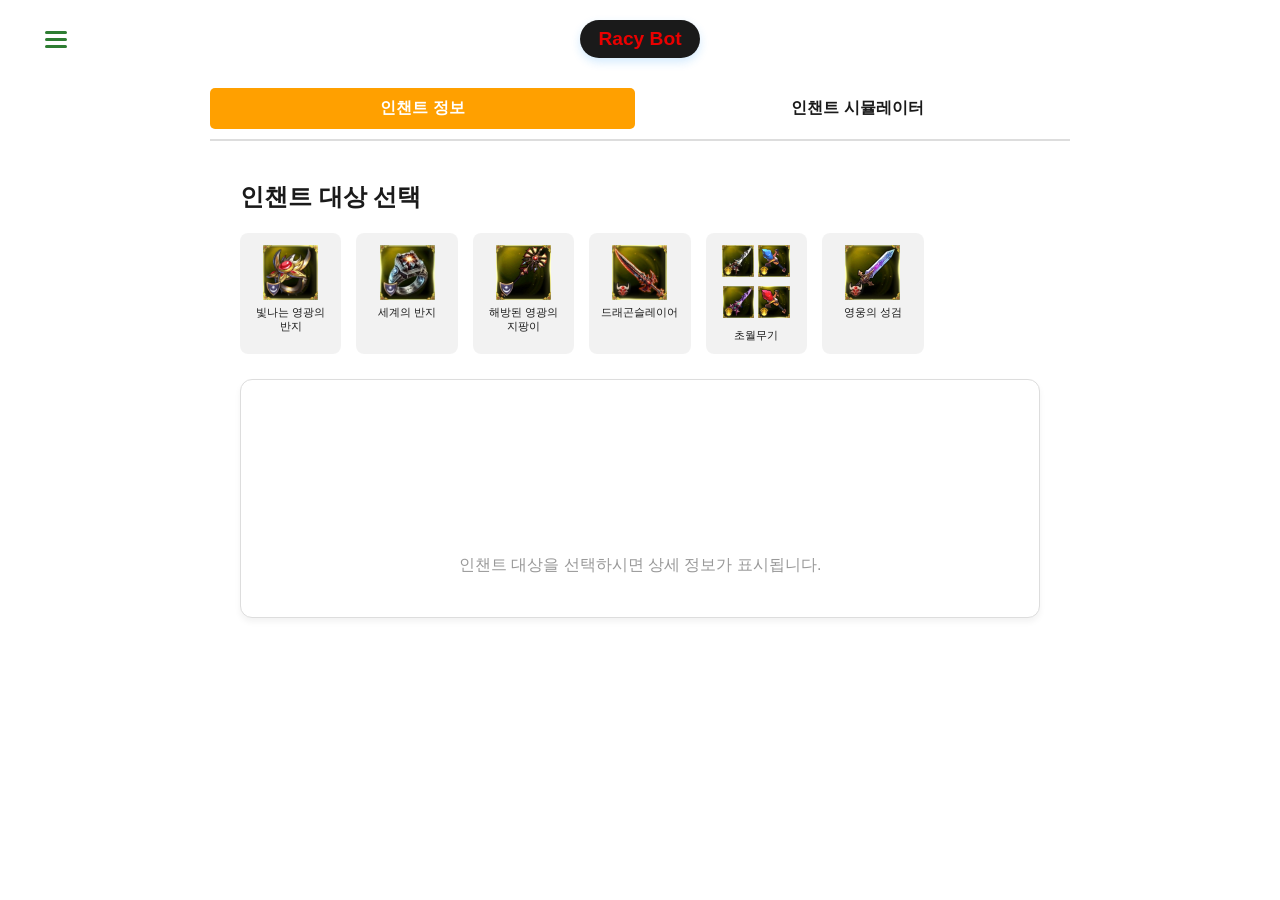
==== commit 962d11ab: "enchant html 시뮬 중앙 문구 정리" ====
--- a/enchant.html
+++ b/enchant.html
@@ -73,21 +73,13 @@
                     <select id="sim-target-select" onchange="initSimulator()">
                     </select>
                 </div>
-                
                 <div class="sim-main-box">
                     <div class="sim-craft-section">
-                        <h3 style="font-size: 1.15rem; margin-bottom: 12px; font-weight: 600; border-bottom: 1px solid var(--border); padding-bottom: 6px;">
-                            ▪ 룬 제작 및 인챈트 소모 비용
-                        </h3>
                         <div id="sim-materials-display" class="sim-materials">
                         </div>
                         <button class="action-btn" onclick="runSimulation()">인챈트 시작</button>
                     </div>
-                    
                     <div class="sim-result-section">
-                        <h3 style="font-size: 1.15rem; margin-bottom: 12px; font-weight: 600; border-bottom: 1px solid var(--border); padding-bottom: 6px;">
-                            ▪ 인챈트 결과 기록
-                        </h3>
                         <div id="sim-result-display" class="sim-result-card">
                             <p class="placeholder-text" style="color: gray; font-size: 0.95rem;">대상 아이템을 선택하고 인챈트 버튼을 누르면 랜덤 옵션 결과가 표시됩니다.</p>
                         </div>
